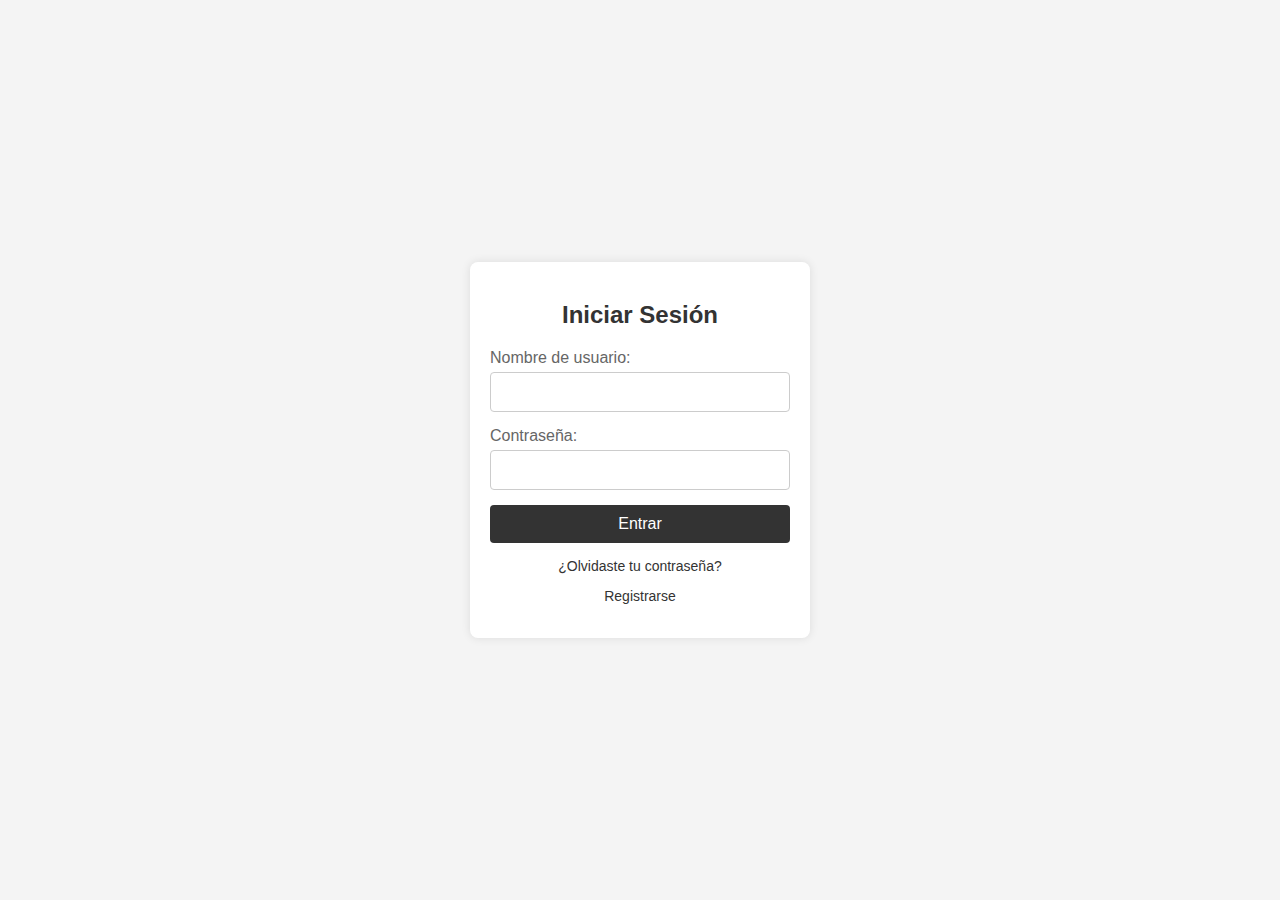
==== index2.html @ cd548b5f "Mi primera pagina" ====
<!DOCTYPE html>
<html lang="es">
<head>
    <meta charset="UTF-8">
    <meta name="viewport" content="width=device-width, initial-scale=1.0">
    <title>Iniciar Sesión</title>
    <link rel="stylesheet" href="styles2.css">
</head>
<body>
    <div class="login-container">
        <h2>Iniciar Sesión</h2>
        <form action="dashboard.html" method="post">
            <div class="input-group">
                <label for="username">Nombre de usuario:</label>
                <input type="text" id="username" name="username" required>
            </div>
            <div class="input-group">
                <label for="password">Contraseña:</label>
                <input type="password" id="password" name="password" required>
            </div>
            <div class="input-group">
                <button type="submit">Entrar</button>
            </div>
            <div class="footer-links">
                <p><a href="#">¿Olvidaste tu contraseña?</a></p>
                <p><a href="#">Registrarse</a></p>
            </div>
        </form>
    </div>
</body>
</html>
---- styles2.css ----
/* Estilos generales */
body {
    font-family: Arial, sans-serif;
    background-color: #f4f4f4;
    display: flex;
    justify-content: center;
    align-items: center;
    height: 100vh;
    margin: 0;
}

/* Contenedor del formulario */
.login-container {
    background-color: #fff;
    padding: 20px;
    border-radius: 8px;
    box-shadow: 0 0 10px rgba(0, 0, 0, 0.1);
    width: 300px;
    text-align: center;
}

.login-container h2 {
    margin-bottom: 20px;
    color: #333;
}

/* Estilos de los campos de entrada */
.input-group {
    margin-bottom: 15px;
    text-align: left;
}

.input-group label {
    display: block;
    margin-bottom: 5px;
    color: #666;
}

.input-group input {
    width: 100%;
    padding: 10px;
    border: 1px solid #ccc;
    border-radius: 4px;
    font-size: 16px;
    box-sizing: border-box;
}

/* Estilos del botón */
.input-group button {
    width: 100%;
    padding: 10px;
    background-color: #333;
    color: #fff;
    border: none;
    border-radius: 4px;
    cursor: pointer;
    font-size: 16px;
}

.input-group button:hover {
    background-color: #555;
}

/* Enlaces de pie de formulario */
.footer-links {
    margin-top: 15px;
    font-size: 14px;
}

.footer-links a {
    color: #333;
    text-decoration: none;
}

.footer-links a:hover {
    text-decoration: underline;
}
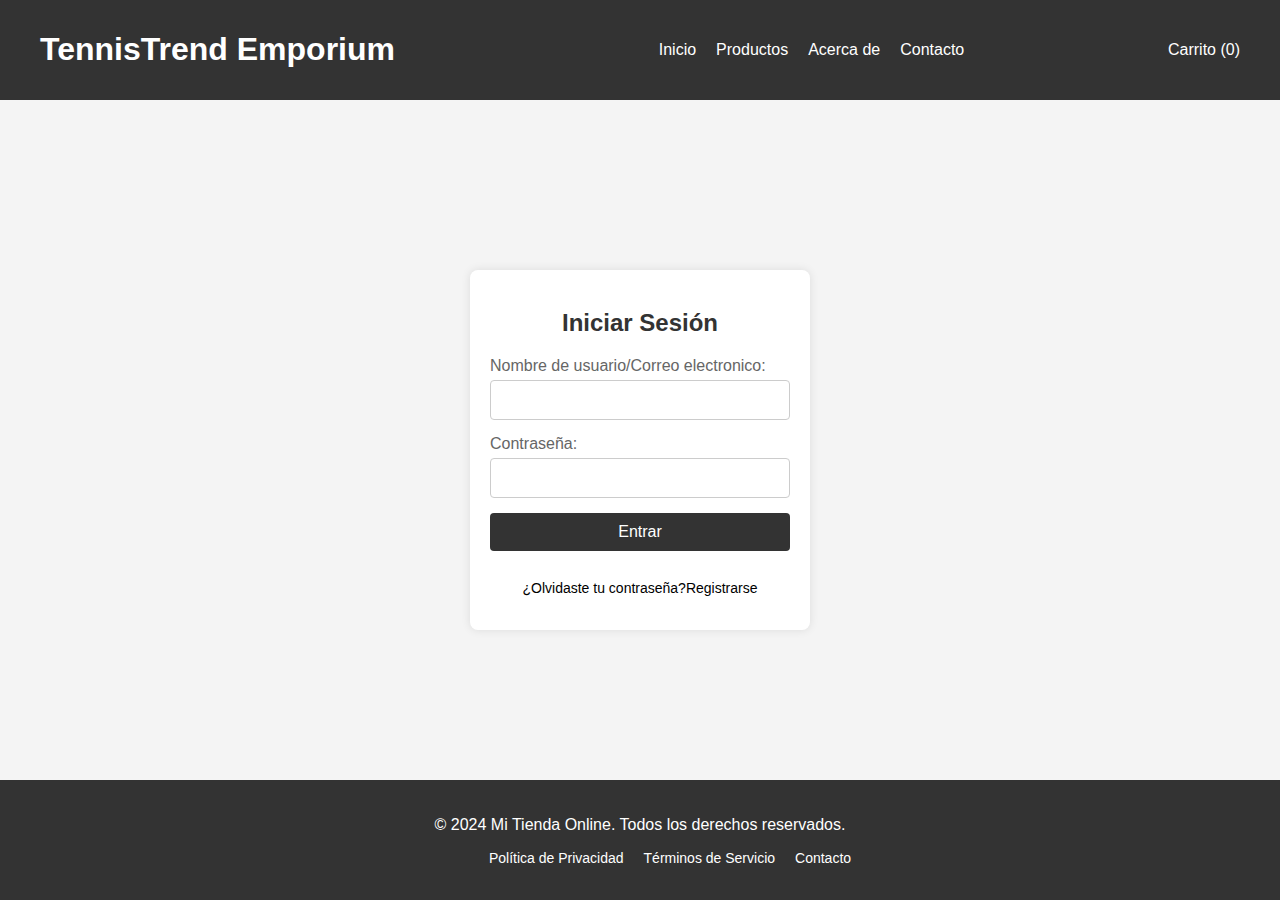
==== commit e6b8b907: "avances" ====
--- a/index2.html
+++ b/index2.html
@@ -1,5 +1,35 @@
 <!DOCTYPE html>
 <html lang="es">
+
+<head>
+    <meta charset="UTF-8">
+    <meta name="viewport" content="width=device-width, initial-scale=1.0">
+    <title>Mi Tienda Online</title>
+    <link rel="stylesheet" href="styles2.css">
+</head>
+<body>
+    <!-- Barra de navegación -->
+    <header>
+        <nav >
+            <div class="logo">
+                <h1>TennisTrend Emporium</h1>
+            </div>
+            <ul class="nav-links">
+                <li><a href="index3.html">Inicio</a></li>
+                <li><a href="index.html">Productos</a></li>
+                <li><a href="index2.html" >Acerca de</a></li>
+                <li><a href="#">Contacto</a></li>
+            </ul>
+            <div class="cart">
+                <a href="#">Carrito (0)</a>
+               
+            </div>
+        </nav>
+    </header>
+
+
+
+
 <head>
     <meta charset="UTF-8">
     <meta name="viewport" content="width=device-width, initial-scale=1.0">
@@ -11,7 +41,7 @@
         <h2>Iniciar Sesión</h2>
         <form action="dashboard.html" method="post">
             <div class="input-group">
-                <label for="username">Nombre de usuario:</label>
+                <label for="username">Nombre de usuario/Correo electronico:</label>
                 <input type="text" id="username" name="username" required>
             </div>
             <div class="input-group">
@@ -22,10 +52,23 @@
                 <button type="submit">Entrar</button>
             </div>
             <div class="footer-links">
-                <p><a href="#">¿Olvidaste tu contraseña?</a></p>
-                <p><a href="#">Registrarse</a></p>
+                <p><a href="#" style="color: black;">¿Olvidaste tu contraseña?</a></p>
+                <p><a href="#" style="color: black;">Registrarse</a></p>
             </div>
         </form>
     </div>
 </body>
+
+
+<footer>
+    <p>&copy; 2024 Mi Tienda Online. Todos los derechos reservados.</p>
+    <ul class="footer-links">
+        <li><a href="#">Política de Privacidad</a></li>
+        <li><a href="#">Términos de Servicio</a></li>
+        <li><a href="#">Contacto</a></li>
+    </ul>
+</footer>
+</body>
+</html>
+
 </html>--- a/styles2.css
+++ b/styles2.css
@@ -74,4 +74,85 @@
 
 .footer-links a:hover {
     text-decoration: underline;
+}
+
+/* Estilos de la barra de navegación */
+
+header {
+    position: fixed;
+    top: 0;
+    left: 0;
+    width: 100%;
+    z-index: 100; /* Ensure it stays above other content */
+  }
+
+header {
+    background-color: #333;
+    color: #fff;
+    padding: 10px 0;
+}
+
+nav {
+    display: flex;
+    justify-content: space-between;
+    align-items: center;
+    max-width: 1200px;
+    margin: 0 auto;
+    padding: 0 20px;
+}
+
+.nav-links {
+    list-style: none;
+    display: flex;
+}
+
+.nav-links li {
+    margin-left: 20px;
+}
+
+.nav-links a {
+    color: #fff;
+    text-decoration: none;
+}
+
+.cart a {
+    color: #fff;
+    text-decoration: none;
+    }
+
+    /* Estilos del pie de página */
+
+footer {
+    position: fixed;
+    bottom: 0;
+    left: 0;
+    width: 100%;
+    background-color: #f0f0f0; /* Or your preferred color */
+    padding: 1rem;
+  }
+
+
+footer {
+    background-color: #333;
+    color: #fff;
+    text-align: center;
+    padding: 20px 0;
+    margin-top: 20px;
+    
+}
+
+.footer-links {
+    list-style: none;
+    display: flex;
+    justify-content: center;
+    margin-top: 10px;
+}
+
+.footer-links li {
+    margin-left: 20px;
+}
+
+.footer-links a {
+    color: #fff;
+    text-decoration: none;
 }--- a/styles2.css
+++ b/styles2.css
@@ -74,4 +74,85 @@
 
 .footer-links a:hover {
     text-decoration: underline;
+}
+
+/* Estilos de la barra de navegación */
+
+header {
+    position: fixed;
+    top: 0;
+    left: 0;
+    width: 100%;
+    z-index: 100; /* Ensure it stays above other content */
+  }
+
+header {
+    background-color: #333;
+    color: #fff;
+    padding: 10px 0;
+}
+
+nav {
+    display: flex;
+    justify-content: space-between;
+    align-items: center;
+    max-width: 1200px;
+    margin: 0 auto;
+    padding: 0 20px;
+}
+
+.nav-links {
+    list-style: none;
+    display: flex;
+}
+
+.nav-links li {
+    margin-left: 20px;
+}
+
+.nav-links a {
+    color: #fff;
+    text-decoration: none;
+}
+
+.cart a {
+    color: #fff;
+    text-decoration: none;
+    }
+
+    /* Estilos del pie de página */
+
+footer {
+    position: fixed;
+    bottom: 0;
+    left: 0;
+    width: 100%;
+    background-color: #f0f0f0; /* Or your preferred color */
+    padding: 1rem;
+  }
+
+
+footer {
+    background-color: #333;
+    color: #fff;
+    text-align: center;
+    padding: 20px 0;
+    margin-top: 20px;
+    
+}
+
+.footer-links {
+    list-style: none;
+    display: flex;
+    justify-content: center;
+    margin-top: 10px;
+}
+
+.footer-links li {
+    margin-left: 20px;
+}
+
+.footer-links a {
+    color: #fff;
+    text-decoration: none;
 }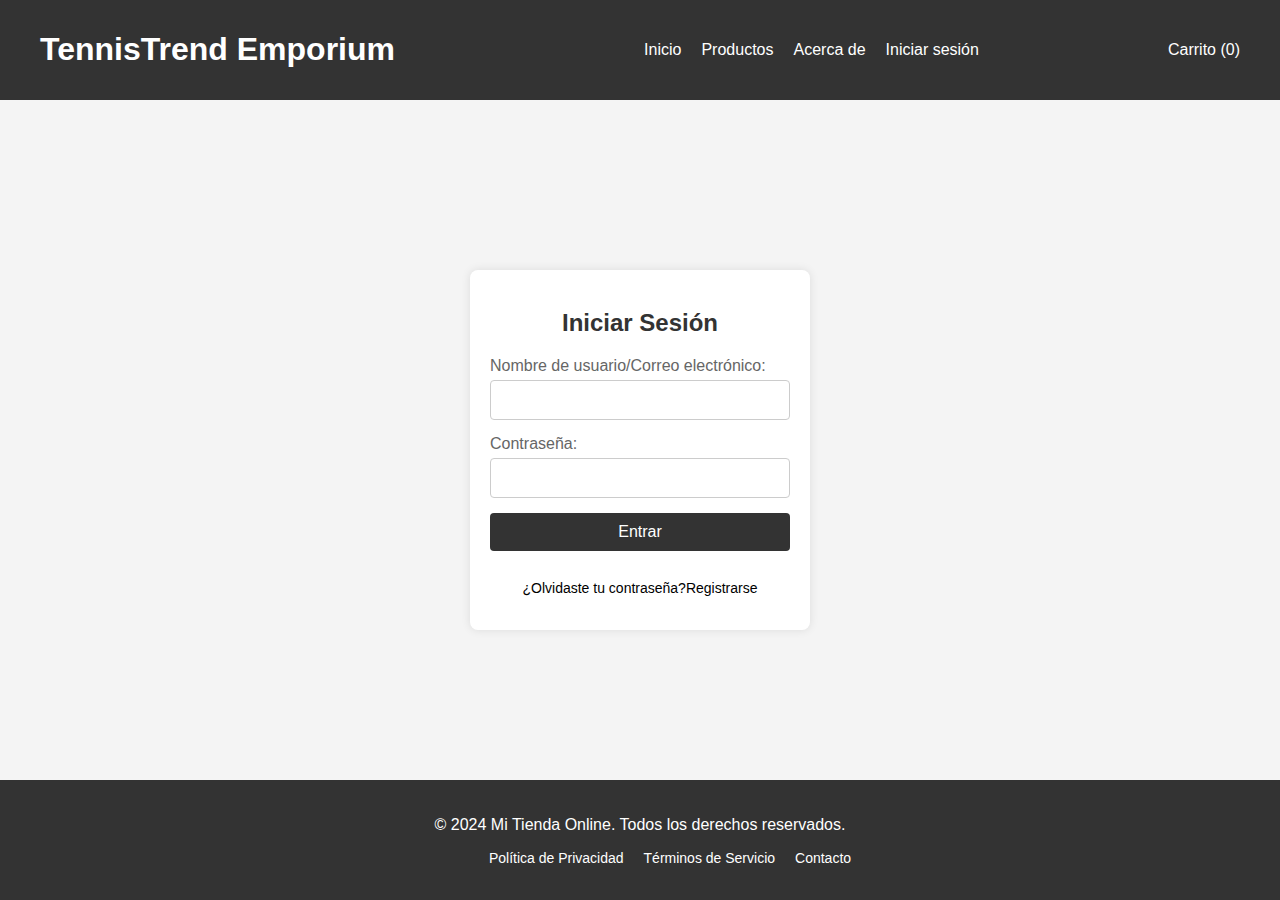
==== commit a84e8e11: "2avances" ====
--- a/index2.html
+++ b/index2.html
@@ -7,41 +7,32 @@
     <title>Mi Tienda Online</title>
     <link rel="stylesheet" href="styles2.css">
 </head>
+
 <body>
     <!-- Barra de navegación -->
     <header>
-        <nav >
+        <nav>
             <div class="logo">
                 <h1>TennisTrend Emporium</h1>
             </div>
             <ul class="nav-links">
                 <li><a href="index3.html">Inicio</a></li>
                 <li><a href="index.html">Productos</a></li>
-                <li><a href="index2.html" >Acerca de</a></li>
-                <li><a href="#">Contacto</a></li>
+                <li><a href="index5.html">Acerca de</a></li>
+                <li><a href="index2.html">Iniciar sesión</a></li>
             </ul>
             <div class="cart">
                 <a href="#">Carrito (0)</a>
-               
             </div>
         </nav>
     </header>
 
-
-
-
-<head>
-    <meta charset="UTF-8">
-    <meta name="viewport" content="width=device-width, initial-scale=1.0">
-    <title>Iniciar Sesión</title>
-    <link rel="stylesheet" href="styles2.css">
-</head>
-<body>
+    <!-- Sección de inicio de sesión -->
     <div class="login-container">
         <h2>Iniciar Sesión</h2>
         <form action="dashboard.html" method="post">
             <div class="input-group">
-                <label for="username">Nombre de usuario/Correo electronico:</label>
+                <label for="username">Nombre de usuario/Correo electrónico:</label>
                 <input type="text" id="username" name="username" required>
             </div>
             <div class="input-group">
@@ -57,18 +48,15 @@
             </div>
         </form>
     </div>
-</body>
 
-
-<footer>
-    <p>&copy; 2024 Mi Tienda Online. Todos los derechos reservados.</p>
-    <ul class="footer-links">
-        <li><a href="#">Política de Privacidad</a></li>
-        <li><a href="#">Términos de Servicio</a></li>
-        <li><a href="#">Contacto</a></li>
-    </ul>
-</footer>
+    <!-- Pie de página -->
+    <footer>
+        <p>&copy; 2024 Mi Tienda Online. Todos los derechos reservados.</p>
+        <ul class="footer-links">
+            <li><a href="#">Política de Privacidad</a></li>
+            <li><a href="#">Términos de Servicio</a></li>
+            <li><a href="#">Contacto</a></li>
+        </ul>
+    </footer>
 </body>
 </html>
-
-</html>